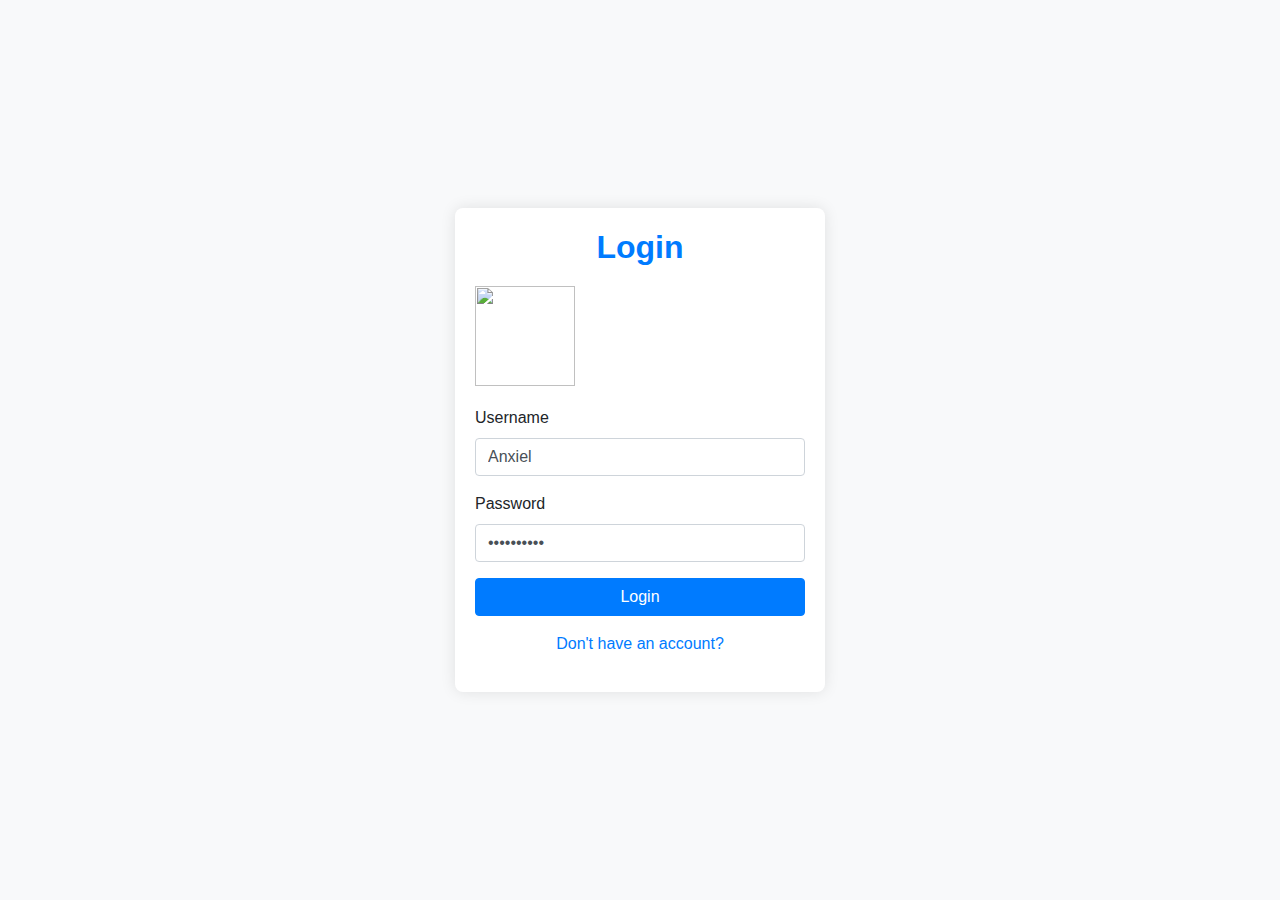
==== templates/login.html @ c74640dd "[Add]: Add files modification for the authentication  into the app" ====
<!DOCTYPE html>
<html lang="en">
  <head>
    <meta charset="UTF-8" />
    <meta name="viewport" content="width=device-width, initial-scale=1.0" />
    <title>Login and Registration Pages</title>
    <!-- Favicon for all browsers -->
    <link rel="icon" type="image/x-icon" href="https://pbs.twimg.com/media/GfbwIUvWEAMe7d6?format=jpg&name=900x900" >
    <link rel="icon"  type="image/png" href="https://pbs.twimg.com/media/GfbwIUvWEAMe7d6?format=jpg&name=900x900" >

    <!-- For modern browsers (SVG support) -->
    <link rel="icon" type="image/svg+xml" href="https://pbs.twimg.com/media/GfbwIUvWEAMe7d6?format=jpg&name=900x900">

    <!-- For Apple devices -->
    <link rel="apple-touch-icon" href="https://pbs.twimg.com/media/GfbwIUvWEAMe7d6?format=jpg&name=900x900" sizes="180x180">
    <link/
      rel="stylesheet"
      href="https://stackpath.bootstrapcdn.com/bootstrap/4.5.2/css/bootstrap.min.css"
    />
    <style>
      body {
        background-color: #f8f9fa;
      }
      .login-container,
      .registration-container {
        background-color: white;
        border-radius: 8px;
        box-shadow: 0 0 15px rgba(0, 0, 0, 0.1);
        padding: 20px;
      }
      .header {
        text-align: center;
        color: #007bff;
        margin-bottom: 20px;
      }
      .form-image img {
        width: 100px;
        height: 100px;
        margin-bottom: 20px;
      }
    </style>
  </head>
  <body>
    <div
      class="container d-flex justify-content-center align-items-center"
      style="height: 100vh"
    >
      <!-- Login Form -->
      <div class="login-container col-md-4">
        <div class="form-image" style="display: flex; flex-direction: column">
          <h2 class="header" style="font-weight: 600">Login</h2>
          <img src="https://pbs.twimg.com/media/GfbwIUvWEAMe7d6?format=jpg&name=900x900" alt="" />
        </div>
        <form action="/login" method="POST">
          <div class="form-group">
            <label for="username">Username</label>
            <input type="text" class="form-control" id="username" value="Anxiel"  name="username" required />
          </div>
          <div class="form-group">
            <label for="password">Password</label>
            <input
              type="password"
              id="password"
		class="form-control"
		value="I@archives"
		name="password"
              required
            />
          </div>
          <button type="submit" class="btn btn-primary btn-block">Login</button>
          <div class="text-center mt-3">
              <a href="/registration" id="toRegistration-button" >
               <p>Don't have an account?</p>
             </a>
          </div>
        </form>
      </div>
    </div>

    <script>
     document.getElementById("toRegistration-button").onclick = function() {
            const newUrl = "/registration"; // Desired URL
            window.history.replaceState({}, '', newUrl); // Change the URL without reloading
        };
    </script>
    <script src="https://code.jquery.com/jquery-3.5.1.slim.min.js"></script>
    <script src="https://cdn.jsdelivr.net/npm/@popperjs/core@2.9.2/dist/umd/popper.min.js"></script>
    <script src="https://stackpath.bootstrapcdn.com/bootstrap/4.5.2/js/bootstrap.min.js"></script>
  </body>
</html>
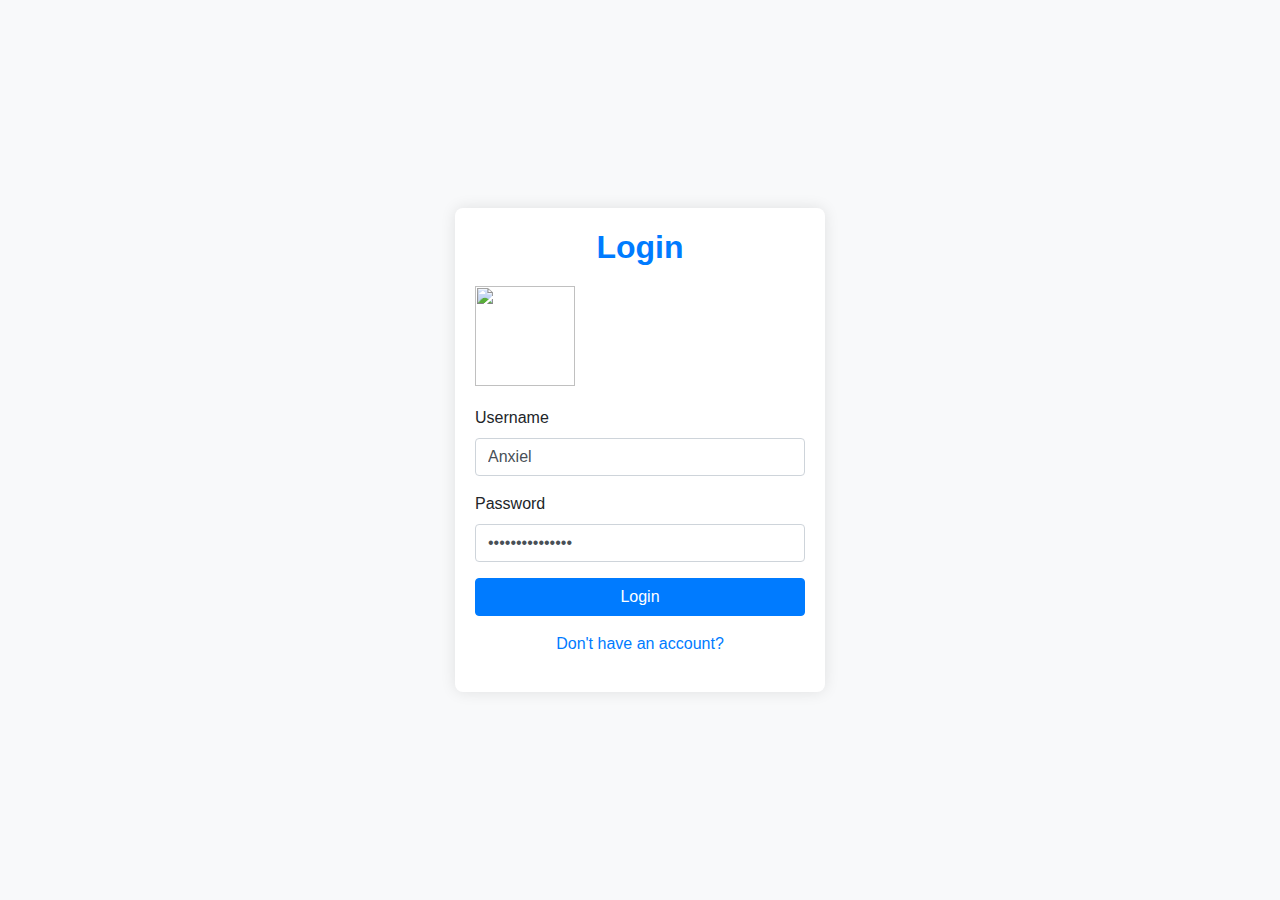
==== commit 61ebcaa8: "[Login]: Modify the login file with more details" ====
--- a/templates/login.html
+++ b/templates/login.html
@@ -3,19 +3,34 @@
   <head>
     <meta charset="UTF-8" />
     <meta name="viewport" content="width=device-width, initial-scale=1.0" />
-    <title>Login and Registration Pages</title>
+    <title>Login - AnxArchives</title>
     <!-- Favicon for all browsers -->
-    <link rel="icon" type="image/x-icon" href="https://pbs.twimg.com/media/GfbwIUvWEAMe7d6?format=jpg&name=900x900" >
-    <link rel="icon"  type="image/png" href="https://pbs.twimg.com/media/GfbwIUvWEAMe7d6?format=jpg&name=900x900" >
+    <link
+      rel="icon"
+      type="image/x-icon"
+      href="https://pbs.twimg.com/media/GfbwIUvWEAMe7d6?format=jpg&name=900x900"
+    />
+    <link
+      rel="icon"
+      type="image/png"
+      href="https://pbs.twimg.com/media/GfbwIUvWEAMe7d6?format=jpg&name=900x900"
+    />
 
     <!-- For modern browsers (SVG support) -->
-    <link rel="icon" type="image/svg+xml" href="https://pbs.twimg.com/media/GfbwIUvWEAMe7d6?format=jpg&name=900x900">
+    <link
+      rel="icon"
+      type="image/svg+xml"
+      href="https://pbs.twimg.com/media/GfbwIUvWEAMe7d6?format=jpg&name=900x900"
+    />
 
     <!-- For Apple devices -->
-    <link rel="apple-touch-icon" href="https://pbs.twimg.com/media/GfbwIUvWEAMe7d6?format=jpg&name=900x900" sizes="180x180">
-    <link/
-      rel="stylesheet"
-      href="https://stackpath.bootstrapcdn.com/bootstrap/4.5.2/css/bootstrap.min.css"
+    <link
+      rel="apple-touch-icon"
+      href="https://pbs.twimg.com/media/GfbwIUvWEAMe7d6?format=jpg&name=900x900"
+      sizes="180x180"
+    />
+    <link rel="stylesheet"
+    href="https://stackpath.bootstrapcdn.com/bootstrap/4.5.2/css/bootstrap.min.css"
     />
     <style>
       body {
@@ -49,39 +64,54 @@
       <div class="login-container col-md-4">
         <div class="form-image" style="display: flex; flex-direction: column">
           <h2 class="header" style="font-weight: 600">Login</h2>
-          <img src="https://pbs.twimg.com/media/GfbwIUvWEAMe7d6?format=jpg&name=900x900" alt="" />
+          <img
+            src="https://pbs.twimg.com/media/GfbwIUvWEAMe7d6?format=jpg&name=900x900"
+            alt=""
+          />
         </div>
         <form action="/login" method="POST">
           <div class="form-group">
             <label for="username">Username</label>
-            <input type="text" class="form-control" id="username" value="Anxiel"  name="username" required />
+            <input
+              type="text"
+              class="form-control"
+              id="username"
+              value="Anxiel"
+              name="username"
+              required
+            />
           </div>
           <div class="form-group">
             <label for="password">Password</label>
             <input
               type="password"
               id="password"
-		class="form-control"
-		value="I@archives"
-		name="password"
+              class="form-control"
+              value="Anxiel!Archives"
+              name="password"
               required
             />
           </div>
           <button type="submit" class="btn btn-primary btn-block">Login</button>
           <div class="text-center mt-3">
-              <a href="/registration" id="toRegistration-button" >
-               <p>Don't have an account?</p>
-             </a>
+            <a href="/register" id="toRegistration-button">
+              <p>Don't have an account?</p>
+            </a>
           </div>
         </form>
       </div>
     </div>
 
     <script>
-     document.getElementById("toRegistration-button").onclick = function() {
-            const newUrl = "/registration"; // Desired URL
-            window.history.replaceState({}, '', newUrl); // Change the URL without reloading
+      document.getElementById("toRegistration-button").onclick = function () {
+        const newUrl = "/register";
+        window.history.replaceState({}, "", newUrl);
+
+        document.getElementById("logging-in").onclick = function () {
+          const dashBoard = "/dashboard";
+          window.history.replaceState({}, "", dashBoard);
         };
+      };
     </script>
     <script src="https://code.jquery.com/jquery-3.5.1.slim.min.js"></script>
     <script src="https://cdn.jsdelivr.net/npm/@popperjs/core@2.9.2/dist/umd/popper.min.js"></script>
